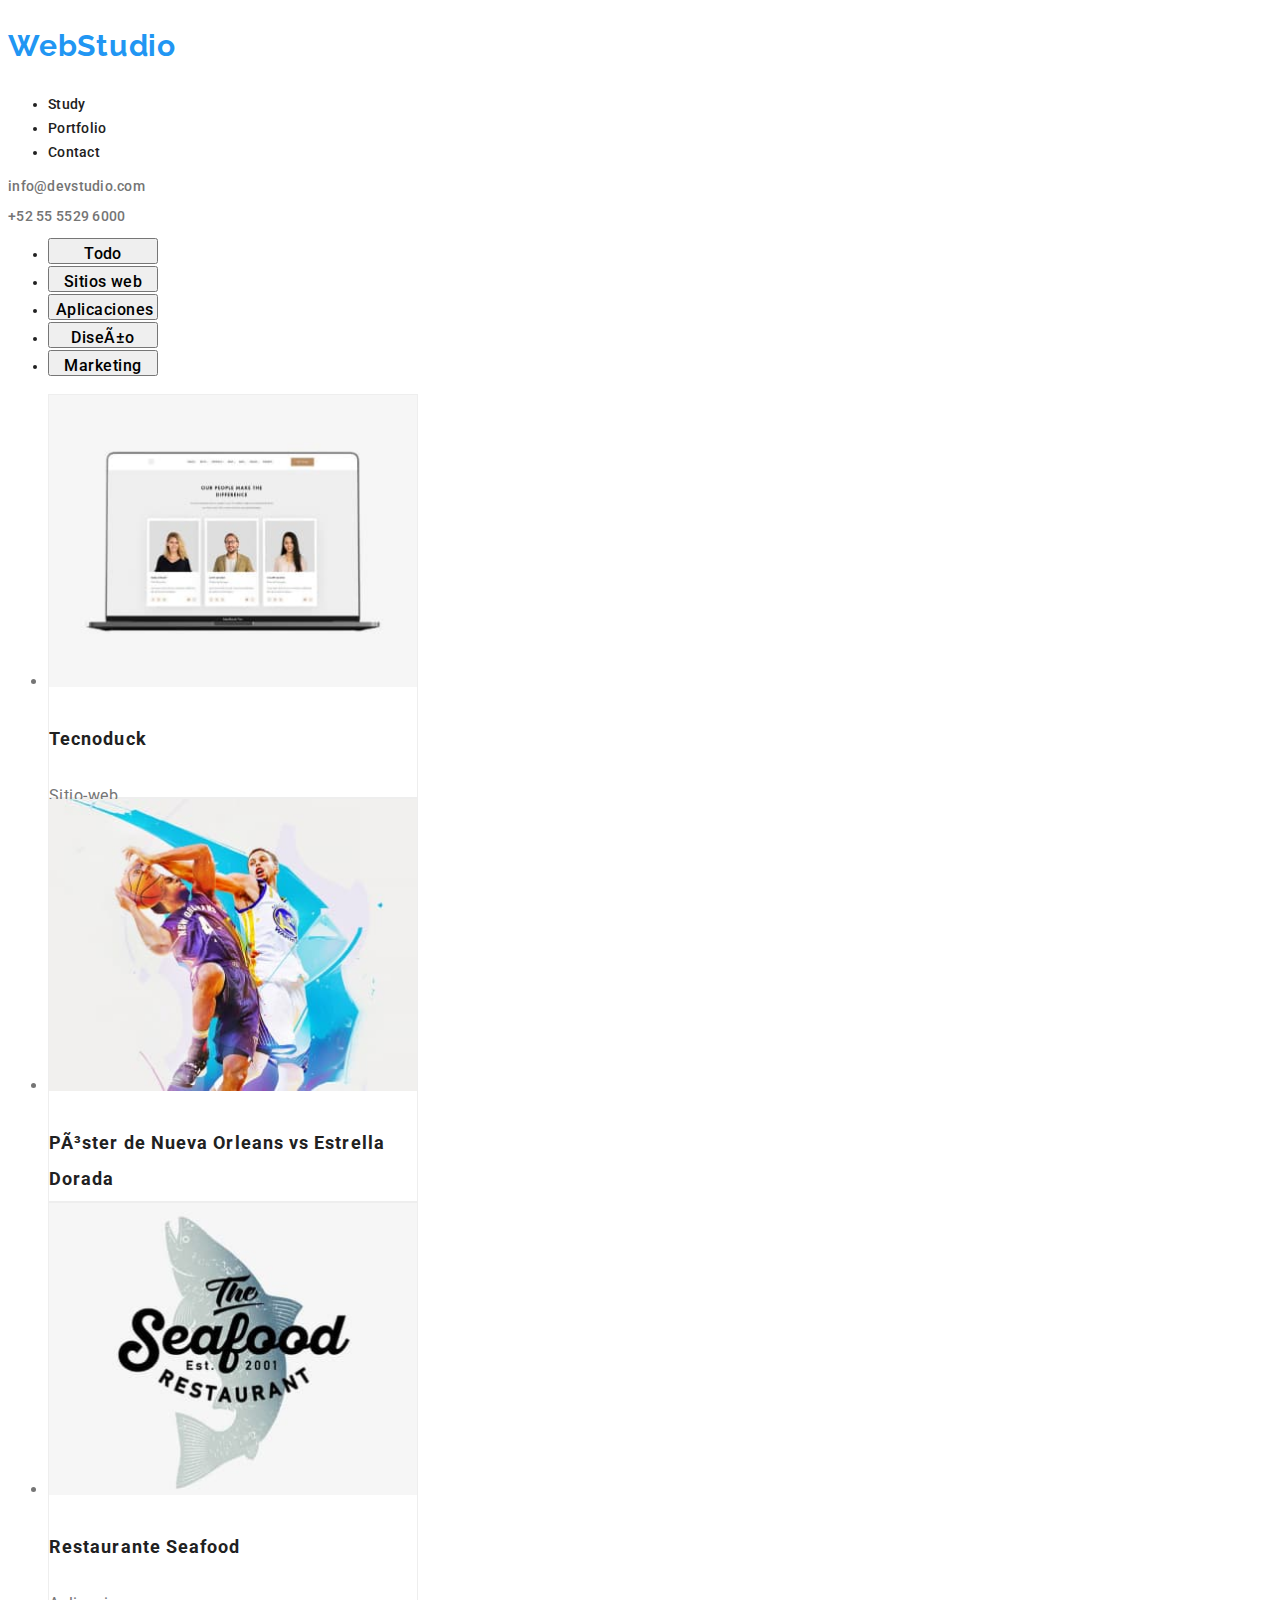
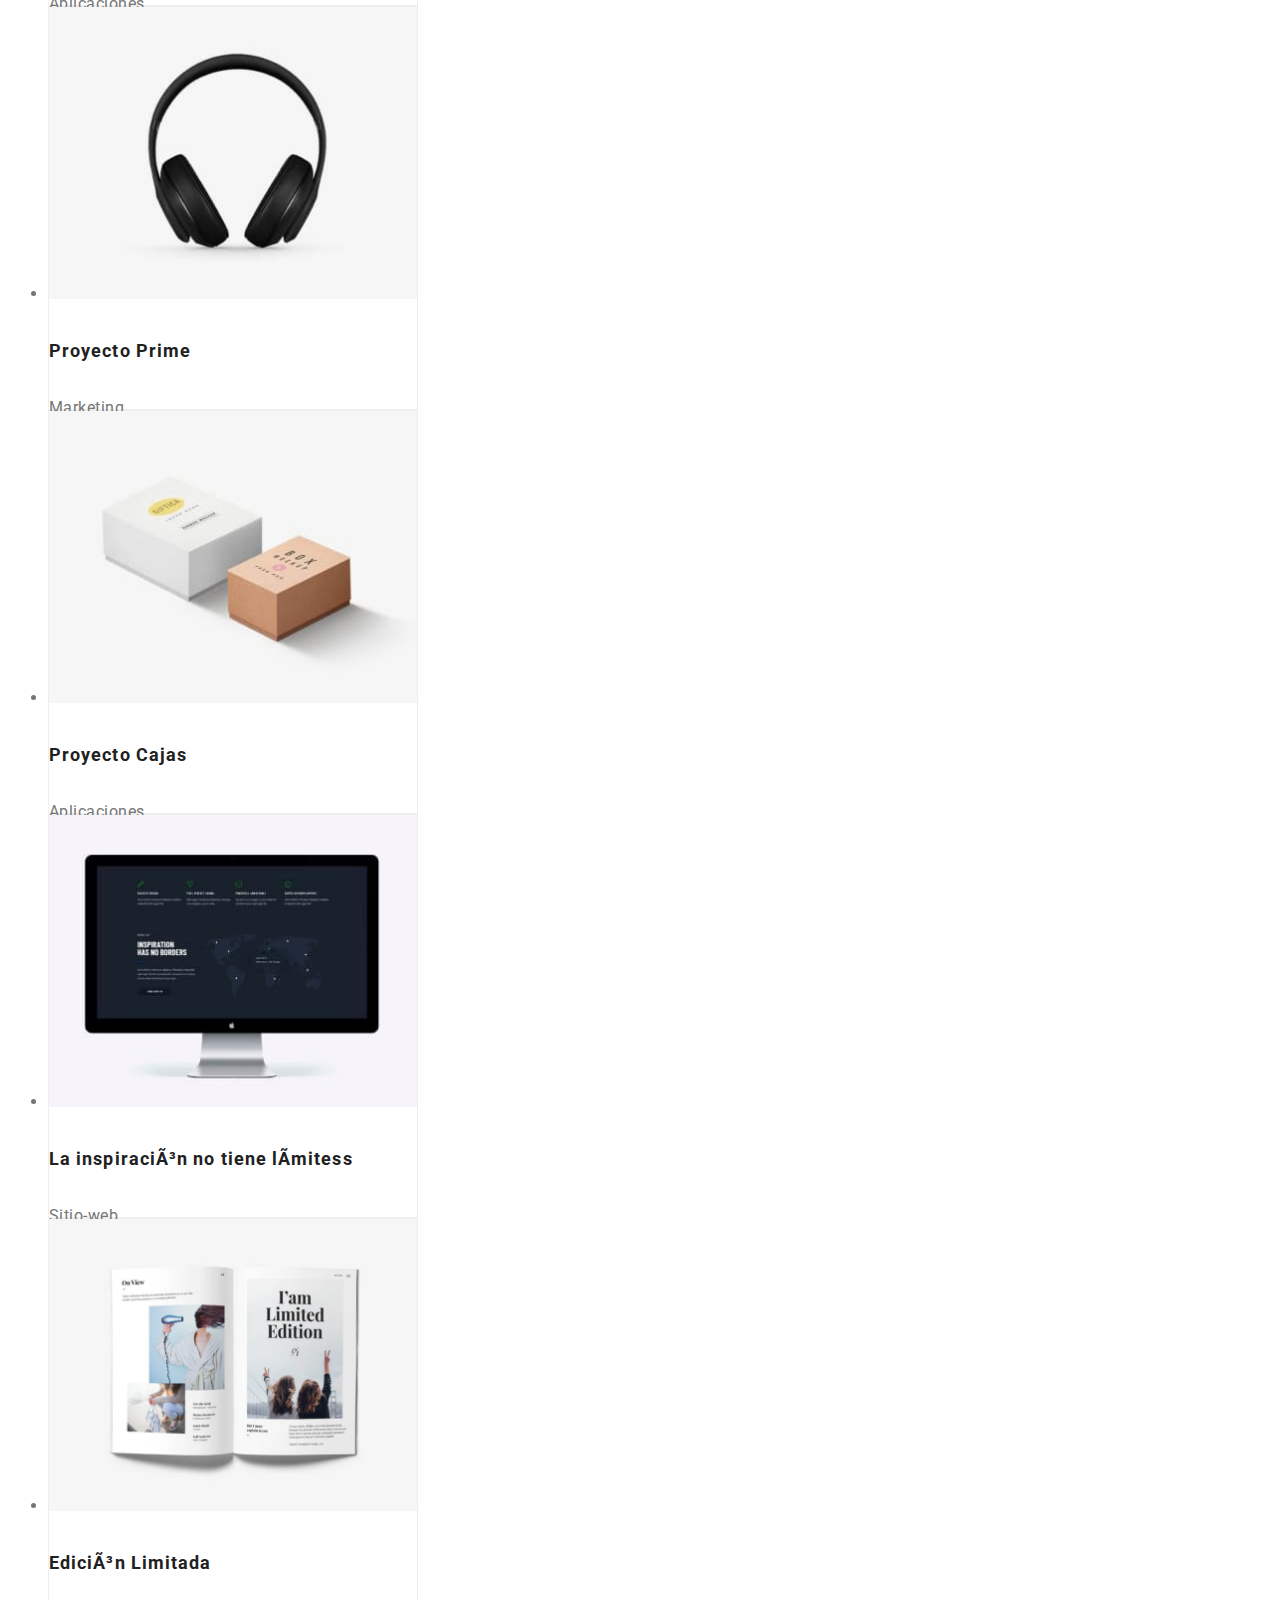
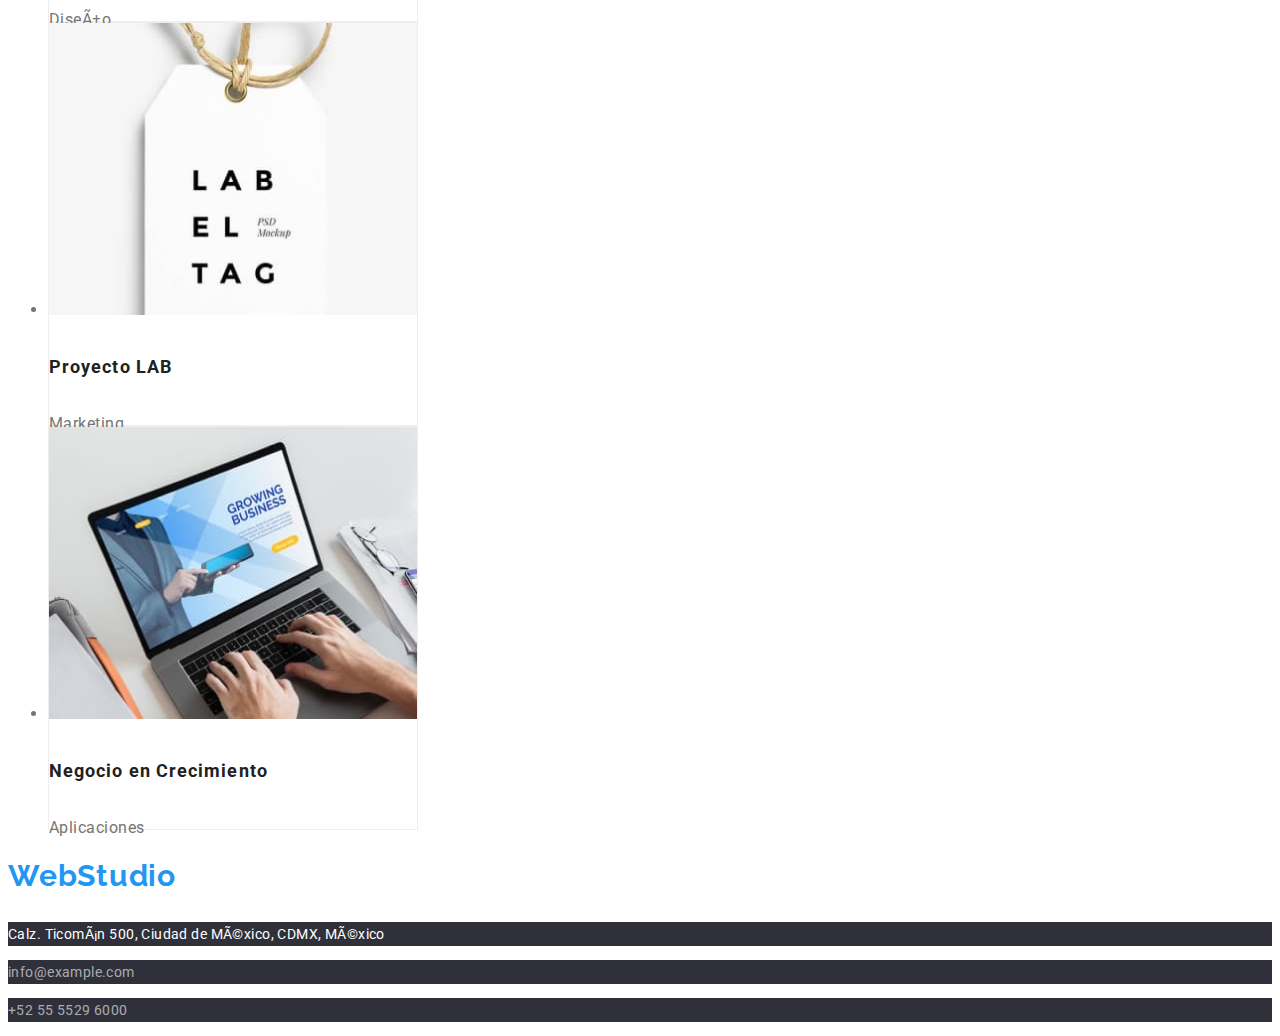
==== portfolio.html @ a81d9d05 "uploading photos and code" ====
<!DOCTYPE html>
<html>
  <head>
    
    <meta charset="utf=8" />
    <link rel="stylesheet" href="./css/styles.css">
    <link rel="preconnect" href="https://fonts.googleapis.com">
    <link rel="preconnect" href="https://fonts.gstatic.com" crossorigin>
    <link href="https://fonts.googleapis.com/css2?family=Raleway&display=swap" rel="stylesheet">

    <link rel="preconnect" href="https://fonts.googleapis.com">
    <link rel="preconnect" href="https://fonts.gstatic.com" crossorigin>
    <link href="https://fonts.googleapis.com/css2?family=Roboto&display=swap" rel="stylesheet">
  </head>
  <body class="main-font-roboto-fourhundred">
    <header>
      <a class="logos-page"
        href="https://www.figma.com/file/PbLsPaq3rqdlmDubktEo3F/Web-Studio-Project?node-id=0%3A1"
      >
        <h3>WebStudio</h3>
      </a>
      <nav>
        <!-- La navegación а otros sitios -->
        <ul>
          <li><a class="enlaces" href="https://kmilolopez.github.io/goit-markup-hw-02/">Study</a></li>
          <li><a class="enlaces" href="file:///C:/Kmi/KMI-Develop/goit-markup-hw-02/portfolio.html">Portfolio</a></li>
          <li><a class="enlaces" href="contact">Contact</a></li>
        </ul>
      </nav>
    </header>
    <p class="contacts-top">info@devstudio.com</p>
    <p class="contacts-top">+52 55 5529 6000</p>

    <main>
            
      <ul>
        <li>
          <button class="portfolio-buttons" TYPE="Todo">Todo</button>
        </li>
        <li>
            <button class="portfolio-buttons" TYPE="Sitios web">Sitios web</button>
        </li>
        <li>
            <button class="portfolio-buttons" TYPE="Aplicaciones">Aplicaciones</button>
        </li>
        <li>
            <button class="portfolio-buttons" TYPE="Diseño">Diseño</button>
        </li>
        <li>
            <button class="portfolio-buttons" TYPE="Marketing">Marketing</button>
        </li>
      </ul>
      
      <ul class="card-content">
        <li>
          <div class="card">
            <img   class="image-size" src="images/2laptopwhitebackground.jpg" alt="A laptop with white background.">
            <h4 class="tittles-portfolio">Tecnoduck</h4>
            Sitio-web
          </div>
          
        </li>
        <li>
          <div class="card">
            <img   class="image-size" src="images/2basketballplayersjumpling.jpg" alt="Two basketball players jumpling for a ball.">
            <h4 class="tittles-portfolio">Póster de Nueva Orleans vs Estrella Dorada</h4>
            
          </div>
        </li>
        <li>
          <div class="card">
            <img   class="image-size" src="images/2theseafoodlogowithfishinthebackground.jpg" alt="The seafood logo with fish in the background.">
            <h4 class="tittles-portfolio">Restaurante Seafood</h4>
              Aplicaciones
            
          </div>
          
        </li>
        <li>
          <div class="card">
            <img   class="image-size" src="images/2blackheadphoneswhitebackground.jpg" alt="Black headphones with white background.">
            <h4 class="tittles-portfolio">Proyecto Prime</h4>
              Marketing
            
          </div>
          
        </li>
        <li>
          <div class="card">
            <img   class="image-size" src="images/2twomockupboxes.jpg"
            alt="Two mock-up boxes different brown and white.">
            <h4 class="tittles-portfolio">Proyecto Cajas</h4>
                Aplicaciones
            
          </div>
            
          </li>
          <li>
            <div class="card">
              <img   class="image-size" src="images/2applescreenmonitorwhitebackground.jpg"
              alt="Apple screen monitor white background.">
              <h4 class="tittles-portfolio">La inspiración no tiene límitess</h4>
                Sitio-web
              
            </div>
            
          </li>
          <li>
            <div class="card">
              <img   class="image-size" src="images/2magazinopnewhitebackground.jpg"
              alt="Magazin open with white background.">
              <h4 class="tittles-portfolio">Edición Limitada</h4>
                Diseño
              
            </div>
            
          </li>
          <li>
            <div class="card">
              <img   class="image-size" src="images/2whitetagsayslabeltag.jpg"
              alt="White tag that says label tag.">
              <h4 class="tittles-portfolio">Proyecto LAB</h4>
                Marketing
              
            </div>
           
          </li>
          <li>
            <div class="card">
              <img   class="image-size" src="images/2someonetypingonalaptop.jpg"
              alt="Someone typing on a laptop.">
              <h4 class="tittles-portfolio">Negocio en Crecimiento</h4>
                Aplicaciones
              
            </div>
            
          </li>
      </ul>
    </main>
    <footer>
      <a class="logos-page" href="http://">
        <h3>WebStudio</h3>
      </a>
      <address class="address">Calz. Ticomán 500, Ciudad de México, CDMX, México</address>
      <p class="contacts-bottom">info@example.com</p>
      <p class="contacts-bottom">+52 55 5529 6000</p>
    </footer>
  </body>
</html>
---- css/styles.css ----
.main-font-roboto-fourhundred {
    font-family: 'Roboto', Arial, Helvetica, sans-serif;
font-style: normal;
font-weight: 400;
font-size: 14px;
line-height: 24px;
letter-spacing: 0.03em;
text-decoration: none;
color: #212121;

}
   
.button-mainpage {
    width: 197px;
height: 30px;

font-family: inherit;
font-style: normal;
font-weight: 700;
font-size: 16px;
line-height: 30px;
/* identical to box height, or 188% */
align-items: center;
text-align: center;
letter-spacing: 0.06em;

     
}



.button-mainpage:hover {
    color: #FFFFFF;
    cursor: pointer;
    background-color: #2196F3;
    
}
.button-mainpage:focus {
    color: black;
    
}
.contacts-top {
    

font-weight: 500;
font-size: 14px;
line-height: 16px;
letter-spacing: 0.02em;
text-decoration: none;
color: #757575;
    
}
.contacts-top:hover {
    color:#2196F3;
    cursor: pointer;
    
}
.contacts-bottom {
    
font-weight: 400;
font-size: 14px;
line-height: 24px;
letter-spacing: 0.03em;
text-decoration: none;
color: rgba(255, 255, 255, 0.6);
background: #2F303A;
}
.contacts-bottom:hover {
    cursor: pointer;
    color: #2196F3;
}
.enlaces:hover {
    color: #2196F3;
    cursor: pointer;
}
.enlaces:focus {
    color: black;
    text-decoration: none;
    
}
.enlaces {
    text-decoration: none;
    
    font-style: normal;
    font-weight: 500;
    font-size: 14px;
    line-height: 16px;
    letter-spacing: 0.02em;
    color: inherit ;
}

.logos-page {
    color: #2196F3;
    text-decoration: none;
    
    font-family: 'Raleway';
    font-style: normal;
    font-weight: 700;
    font-size: 26px;
    line-height: 31px;
/* identical to box height */

    text-align: left;
    letter-spacing: 0.03em;

}
.logos-page:hover {
    color: black;
    
}
.portfolio-buttons:hover {
    background-color: #2196F3;
    color: #FFFFFF;
    border-color: #2196F3;
}
.portfolio-buttons:focus {
    background-color: #2196F3;
    color: black;
}
.portfolio-buttons {
    width: 110px;
height: 26px;
left: calc(50% - 80px/2 - 160px);
top: calc(50% - 26px/2 - 735px);

font-family: 'Roboto';
font-style: normal;
font-weight: 500;
font-size: 16px;
line-height: 26px;
/* identical to box height, or 162% */

text-align: center;
letter-spacing: 0.03em;


cursor: pointer;
}


.roboto-five-hundred {
    font-family: 'Roboto';
font-style: normal;
font-weight: 500;
font-size: 14px;
line-height: 16px;
letter-spacing: 0.02em;
text-decoration: none;
}
#main-tittle {
    font-family: 'Roboto';
font-style: normal;
font-weight: 900;
font-size: 44px;
line-height: 60px;
/* or 136% */

text-align: center;
letter-spacing: 0.06em;
text-transform: uppercase;
color: #FFFFFF;
background-color: #2F303A;
}
.tittles-middle-page {
    font-family: 'Roboto';

font-weight: 700;
font-size: 14px;
line-height: 16px;
letter-spacing: 0.03em;
text-transform: uppercase;


}
.tittles-images {
    font-family: 'Roboto';
    font-style: normal;
    font-weight: 700;
    font-size: 36px;
    line-height: 42px;
    text-align: center;
    letter-spacing: 0.03em;
    
    
}
.names {
    font-family: 'Roboto';
font-style: normal;
font-weight: 500;
font-size: 16px;
line-height: 19px;
/* identical to box height */

text-align: center;
letter-spacing: 0.03em;

color: #212121;
}
.description {
    
font-style: normal;
font-weight: 400;
font-size: 16px;
line-height: 19px;
/* identical to box height */

text-align: center;
letter-spacing: 0.03em;

color: #757575;

}
.tittles-portfolio { 
    
font-style: normal;
font-weight: 700;
font-size: 18px;
line-height: 36px;
/* identical to box height, or 200% */

letter-spacing: 0.06em;

color: #212121;
}
.index-cards{
    width: 270px;
    height: 368px;
}
.card {
    width: 370px;
    height: 404px;
    margin-bottom: 20;
    box-sizing: border-box;
    background: #FFFFFF;
    border: 1px solid #EEEEEE;
}
.image-size {
    max-width: 100%;
    height: auto;
}
.card-content{
    
font-style: normal;
font-weight: 400;
font-size: 16px;
line-height: 30px;
/* identical to box height, or 188% */

letter-spacing: 0.03em;

color: #757575

}
.address {
    
font-style: normal;
font-weight: 400;
font-size: 14px;
line-height: 24px;
/* or 171% */

letter-spacing: 0.03em;
background-color: #2F303A;
color: #FFFFFF;

}
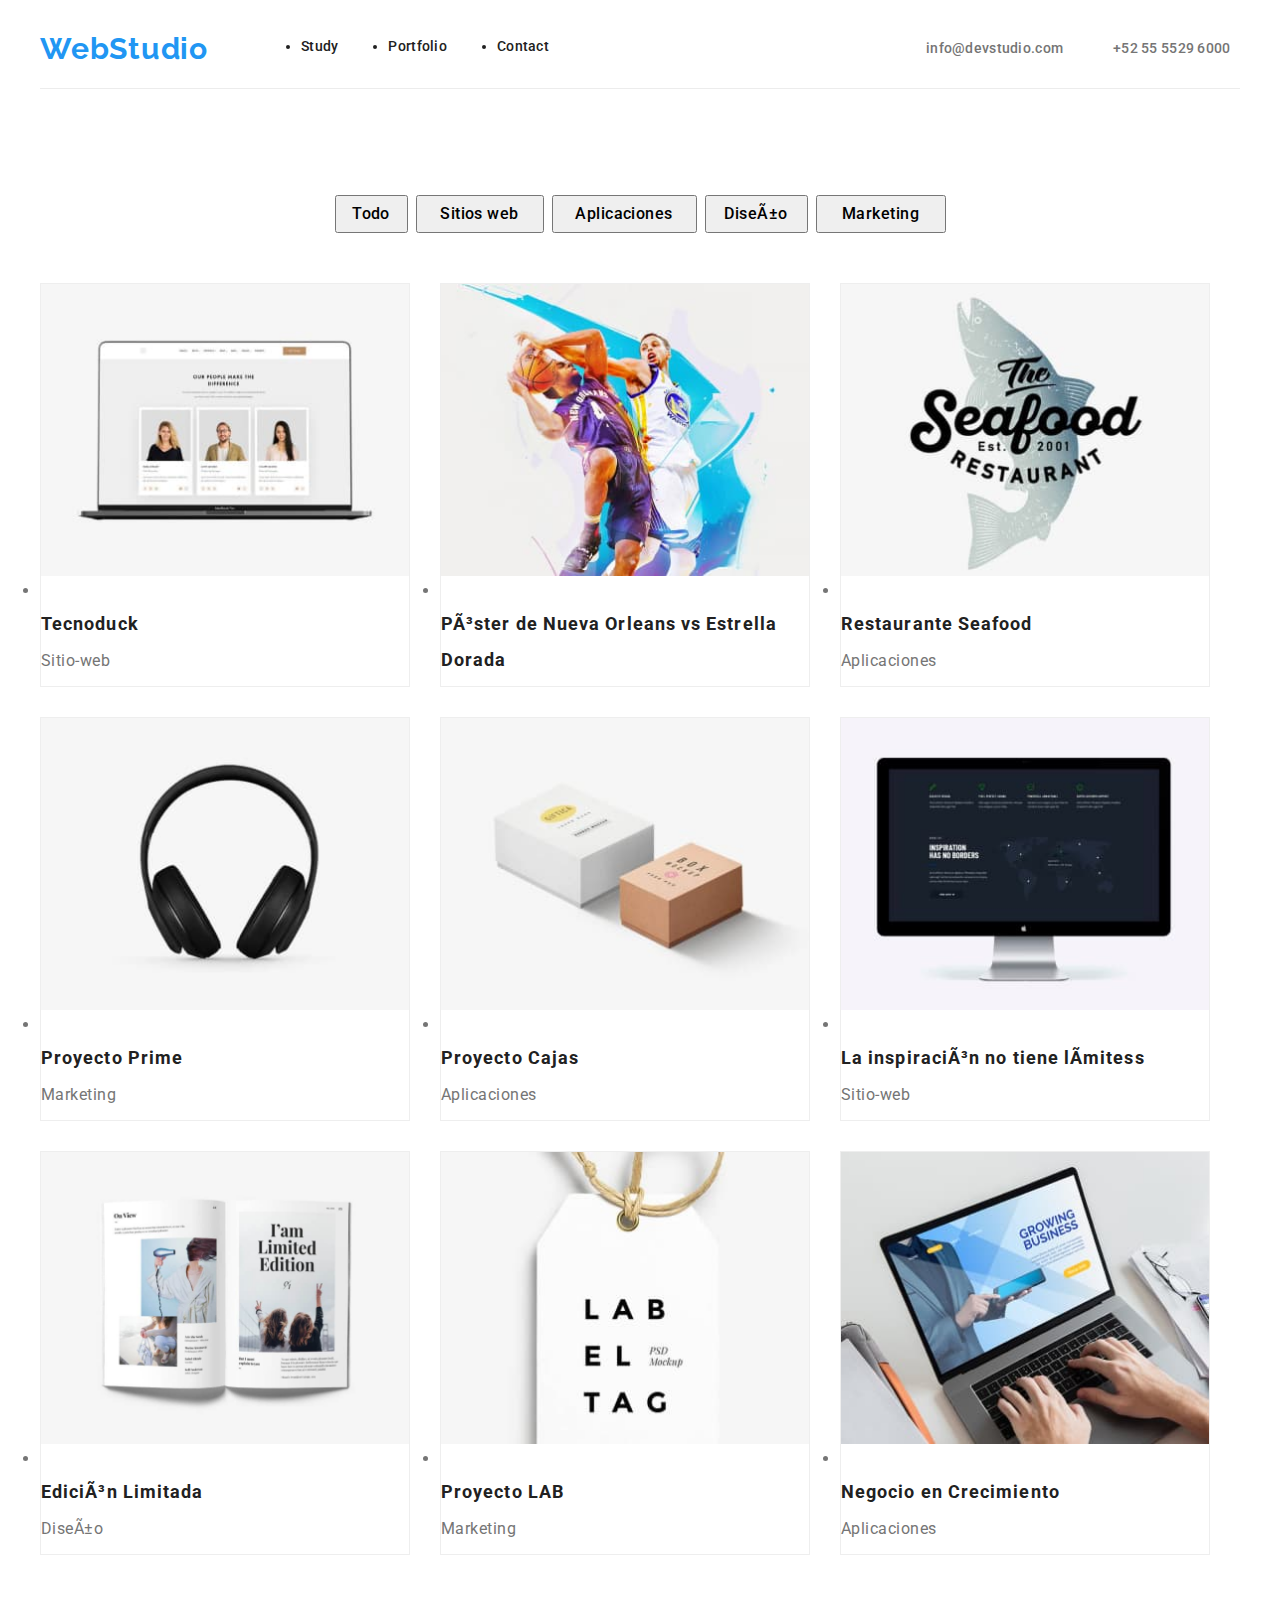
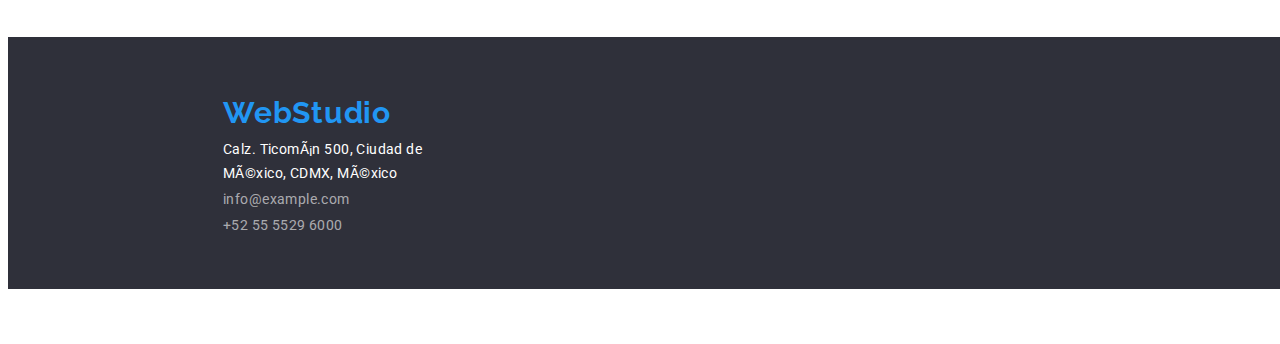
==== commit 6de92cfb: "update to github" ====
--- a/portfolio.html
+++ b/portfolio.html
@@ -13,45 +13,45 @@
     <link href="https://fonts.googleapis.com/css2?family=Roboto&display=swap" rel="stylesheet">
   </head>
   <body class="main-font-roboto-fourhundred">
-    <header>
-      <a class="logos-page"
+    <header class="container align-all container-box">
+      <a class="logos-page" 
         href="https://www.figma.com/file/PbLsPaq3rqdlmDubktEo3F/Web-Studio-Project?node-id=0%3A1"
       >
-        <h3>WebStudio</h3>
+        <h3 class="texty">WebStudio</h3>
       </a>
-      <nav>
+      <nav class="roboto-five-hundred">
         <!-- La navegación а otros sitios -->
-        <ul>
-          <li><a class="enlaces" href="https://kmilolopez.github.io/goit-markup-hw-02/">Study</a></li>
-          <li><a class="enlaces" href="file:///C:/Kmi/KMI-Develop/goit-markup-hw-02/portfolio.html">Portfolio</a></li>
-          <li><a class="enlaces" href="contact">Contact</a></li>
+        <ul class="show-inline">
+          <li><a class="enlaces first-link" href="https://kmilolopez.github.io/goit-markup-hw-02/">Study</a></li>
+          <li><a class="enlaces second-link" href="portfolio">Portfolio</a></li>
+          <li><a class="enlaces third-link" href="contact">Contact</a></li>
         </ul>
       </nav>
+      <p class="contacts-top" >info@devstudio.com</p>
+    <p class="contacts-top phone-contact" >+52 55 5529 6000</p>
     </header>
-    <p class="contacts-top">info@devstudio.com</p>
-    <p class="contacts-top">+52 55 5529 6000</p>
 
     <main>
             
-      <ul>
+      <ul class="container align-to-container">
         <li>
-          <button class="portfolio-buttons" TYPE="Todo">Todo</button>
+          <button class="portfolio-buttons-first" TYPE="Todo">Todo</button>
         </li>
         <li>
-            <button class="portfolio-buttons" TYPE="Sitios web">Sitios web</button>
+            <button class="portfolio-buttons-second" TYPE="Sitios web">Sitios web</button>
         </li>
         <li>
-            <button class="portfolio-buttons" TYPE="Aplicaciones">Aplicaciones</button>
+            <button class="portfolio-buttons-third" TYPE="Aplicaciones">Aplicaciones</button>
         </li>
         <li>
-            <button class="portfolio-buttons" TYPE="Diseño">Diseño</button>
+            <button class="portfolio-buttons-fourth" TYPE="Diseño">Diseño</button>
         </li>
         <li>
-            <button class="portfolio-buttons" TYPE="Marketing">Marketing</button>
+            <button class="portfolio-buttons-fith" TYPE="Marketing">Marketing</button>
         </li>
       </ul>
       
-      <ul class="card-content">
+      <ul class="card-content container-wrap">
         <li>
           <div class="card">
             <img   class="image-size" src="images/2laptopwhitebackground.jpg" alt="A laptop with white background.">
@@ -137,13 +137,13 @@
           </li>
       </ul>
     </main>
-    <footer>
-      <a class="logos-page" href="http://">
-        <h3>WebStudio</h3>
+    <footer class="bottom-box">
+      <a class="logos-page " href="http://">
+        <h3 class="logos-gap">WebStudio</h3>
       </a>
       <address class="address">Calz. Ticomán 500, Ciudad de México, CDMX, México</address>
-      <p class="contacts-bottom">info@example.com</p>
-      <p class="contacts-bottom">+52 55 5529 6000</p>
+      <p class="contacts-bottom-one">info@example.com</p>
+      <p class="contacts-bottom-two">+52 55 5529 6000</p>
     </footer>
   </body>
 </html>
--- a/css/styles.css
+++ b/css/styles.css
@@ -12,18 +12,20 @@
 }
    
 .button-mainpage {
+    
     width: 197px;
 height: 30px;
-
+align-items: center;
 font-family: inherit;
 font-style: normal;
 font-weight: 700;
 font-size: 16px;
 line-height: 30px;
 /* identical to box height, or 188% */
-align-items: center;
+
 text-align: center;
 letter-spacing: 0.06em;
+
 
      
 }
@@ -49,6 +51,7 @@
 letter-spacing: 0.02em;
 text-decoration: none;
 color: #757575;
+margin: 0%;
     
 }
 .contacts-top:hover {
@@ -56,7 +59,7 @@
     cursor: pointer;
     
 }
-.contacts-bottom {
+.contacts-bottom-one {
     
 font-weight: 400;
 font-size: 14px;
@@ -65,8 +68,24 @@
 text-decoration: none;
 color: rgba(255, 255, 255, 0.6);
 background: #2F303A;
-}
-.contacts-bottom:hover {
+margin: 0% auto 2px 215px ;
+}
+.contacts-bottom-two {
+    
+    font-weight: 400;
+    font-size: 14px;
+    line-height: 24px;
+    letter-spacing: 0.03em;
+    text-decoration: none;
+    color: rgba(255, 255, 255, 0.6);
+    background: #2F303A;
+    margin: 0% auto 60px 215px;
+    }
+.contacts-bottom-one:hover {
+    cursor: pointer;
+    color: #2196F3;
+}
+.contacts-bottom-two:hover {
     cursor: pointer;
     color: #2196F3;
 }
@@ -103,26 +122,62 @@
 
     text-align: left;
     letter-spacing: 0.03em;
+  
 
 }
 .logos-page:hover {
     color: black;
     
 }
-.portfolio-buttons:hover {
+.portfolio-buttons-first:hover {
     background-color: #2196F3;
     color: #FFFFFF;
     border-color: #2196F3;
 }
-.portfolio-buttons:focus {
-    background-color: #2196F3;
-    color: black;
-}
-.portfolio-buttons {
-    width: 110px;
-height: 26px;
-left: calc(50% - 80px/2 - 160px);
-top: calc(50% - 26px/2 - 735px);
+.portfolio-buttons-first:focus {
+    background-color: #2196F3;
+    color: black;
+}
+.portfolio-buttons-second:hover {
+    background-color: #2196F3;
+    color: #FFFFFF;
+    border-color: #2196F3;
+}
+.portfolio-buttons-second:focus {
+    background-color: #2196F3;
+    color: black;
+}
+.portfolio-buttons-third:hover {
+    background-color: #2196F3;
+    color: #FFFFFF;
+    border-color: #2196F3;
+}
+.portfolio-buttons-third:focus {
+    background-color: #2196F3;
+    color: black;
+}
+.portfolio-buttons-fourth:hover {
+    background-color: #2196F3;
+    color: #FFFFFF;
+    border-color: #2196F3;
+}
+.portfolio-buttons-fourth:focus {
+    background-color: #2196F3;
+    color: black;
+}
+.portfolio-buttons-fith:hover {
+    background-color: #2196F3;
+    color: #FFFFFF;
+    border-color: #2196F3;
+}
+.portfolio-buttons-fith:focus {
+    background-color: #2196F3;
+    color: black;
+}
+.portfolio-buttons-first {
+    width: 73px;
+height: 38px;
+
 
 font-family: 'Roboto';
 font-style: normal;
@@ -137,7 +192,78 @@
 
 cursor: pointer;
 }
-
+.portfolio-buttons-second {
+    width: 128px;
+height: 38px;
+
+
+font-family: 'Roboto';
+font-style: normal;
+font-weight: 500;
+font-size: 16px;
+line-height: 26px;
+/* identical to box height, or 162% */
+
+text-align: center;
+letter-spacing: 0.03em;
+
+
+cursor: pointer;
+}
+.portfolio-buttons-third {
+    width: 145px;
+height: 38px;
+
+
+font-family: 'Roboto';
+font-style: normal;
+font-weight: 500;
+font-size: 16px;
+line-height: 26px;
+/* identical to box height, or 162% */
+
+text-align: center;
+letter-spacing: 0.03em;
+
+
+cursor: pointer;
+}
+.portfolio-buttons-fourth {
+    width: 103px;
+height: 38px;
+
+
+font-family: 'Roboto';
+font-style: normal;
+font-weight: 500;
+font-size: 16px;
+line-height: 26px;
+/* identical to box height, or 162% */
+
+text-align: center;
+letter-spacing: 0.03em;
+
+
+cursor: pointer;
+}
+.portfolio-buttons-fith {
+    width: 130px;
+height: 38px;
+
+
+font-family: 'Roboto';
+font-style: normal;
+font-weight: 500;
+font-size: 16px;
+line-height: 26px;
+/* identical to box height, or 162% */
+
+text-align: center;
+letter-spacing: 0.03em;
+
+
+cursor: pointer;
+}
 
 .roboto-five-hundred {
     font-family: 'Roboto';
@@ -147,6 +273,13 @@
 line-height: 16px;
 letter-spacing: 0.02em;
 text-decoration: none;
+/* Agregue esto pero no a funcionado , solo funciono agregando border y margin sin pensar*/
+display: flexbox;
+    width: 281px;
+    height: 20px;
+    border-right: 344px;
+margin-left: 93px;
+margin-right: 344px;
 }
 #main-tittle {
     font-family: 'Roboto';
@@ -161,6 +294,8 @@
 text-transform: uppercase;
 color: #FFFFFF;
 background-color: #2F303A;
+margin-bottom: 30px;
+margin-top: 0%;
 }
 .tittles-middle-page {
     font-family: 'Roboto';
@@ -181,6 +316,9 @@
     line-height: 42px;
     text-align: center;
     letter-spacing: 0.03em;
+    border: 0px;
+    margin-top: 188px;
+    margin-bottom: 50px;
     
     
 }
@@ -209,6 +347,8 @@
 letter-spacing: 0.03em;
 
 color: #757575;
+gap: 37px;
+margin-bottom: 94px;
 
 }
 .tittles-portfolio { 
@@ -222,6 +362,8 @@
 letter-spacing: 0.06em;
 
 color: #212121;
+margin-top: 0%;
+margin-bottom: 4px;
 }
 .index-cards{
     width: 270px;
@@ -238,6 +380,7 @@
 .image-size {
     max-width: 100%;
     height: auto;
+    margin-bottom: 20px;
 }
 .card-content{
     
@@ -263,5 +406,153 @@
 letter-spacing: 0.03em;
 background-color: #2F303A;
 color: #FFFFFF;
-
-}
+margin:0% auto 2px 215px;
+display: flex;
+flex-wrap: wrap;
+width: 231px;
+
+}
+.container{
+    /* box-sizing: border-box; no necesario  cuando usamos display flex*/
+    
+    display: flex;
+    width: 1200px;
+    height: auto;
+    padding: 0% 0%;
+    margin-right: auto;
+    margin-left: auto;
+    margin-top: 0%;
+    
+}
+.first-element{
+    margin-right: 30px;
+}
+.second-element{
+    margin-right: 30px;
+    margin-left: 30px;
+}
+.third-elemen{
+    margin-right: 30px;
+}
+.first-image{
+    margin-right: 30.26px;
+}
+.second-image{
+    margin-right: 23.42px;
+}
+.big-box{
+    display: flex;
+    box-sizing:content-box;
+    
+    width: 1600px;
+    height: 600px;
+    background-color: #2F303A;
+    margin-top: 25px;
+    margin-right: auto;
+    margin-left: auto;
+    flex-direction: column;
+    align-items: center;
+    justify-content: center;
+    margin-bottom: 95px;
+    
+}
+.show-inline{
+    display: flex;
+    margin:0%;
+    padding: 0%;
+   
+    
+}
+.first-link{
+    padding: 0% 0%;
+    margin-left: 0px;
+    margin-right: 50px;
+}
+.second-link{
+    padding: 0% 0%;
+    margin-right: 50px;
+
+}
+.third-link{
+    padding: 0% 0%;
+    
+    
+}
+.phone-contact{
+    margin-left: 50px;
+}
+.align-all{
+    align-items: center;
+    padding-top: 24px;
+    
+}
+.texty{
+    margin: 0%;
+}
+.tittles-imag{
+    font-family: 'Roboto';
+    font-style: normal;
+    font-weight: 700;
+    font-size: 36px;
+    line-height: 42px;
+    text-align: center;
+    letter-spacing: 0.03em;
+    padding: 0%;
+    border: 0px;
+    margin-top: 94px;
+    margin-bottom: 55.05px;
+}
+.bottom-box{
+    box-sizing:content-box;
+    
+    width: 1600px;
+    height: 252px;
+    background-color: #2F303A;
+    
+  
+    margin: 0% auto 55px auto;
+
+}
+.logos-gap{
+    padding-top: 60px;
+    padding-left: 215px;
+    margin: 0% 0% 9px 0%;
+}
+.align-to-container{
+    justify-content: center;
+    margin-bottom: 50px;
+    gap:8px;
+    
+}
+.align-to-container li{
+    list-style: none;
+}
+.container-wrap{
+    /* box-sizing: border-box; no necesario  cuando usamos display flex*/
+    
+    display: flex;
+    width: 1200px;
+    height: auto;
+    padding: 0% 0%;
+    margin-right: auto;
+    margin-left: auto;
+    margin-top: 0%;
+    flex-wrap: wrap;
+    gap: 30px;
+    margin-bottom: 82px;
+    
+}
+.container-box{
+    /* box-sizing: border-box; no necesario  cuando usamos display flex*/
+    
+    display: flex;
+    width: 1200px;
+    height: 80px;
+    padding: 0% 0%;
+    margin-right: auto;
+    margin-left: auto;
+    margin-top: 0%;
+    margin-bottom: 106px;
+    border-bottom: solid 1px #ECECEC;
+    
+}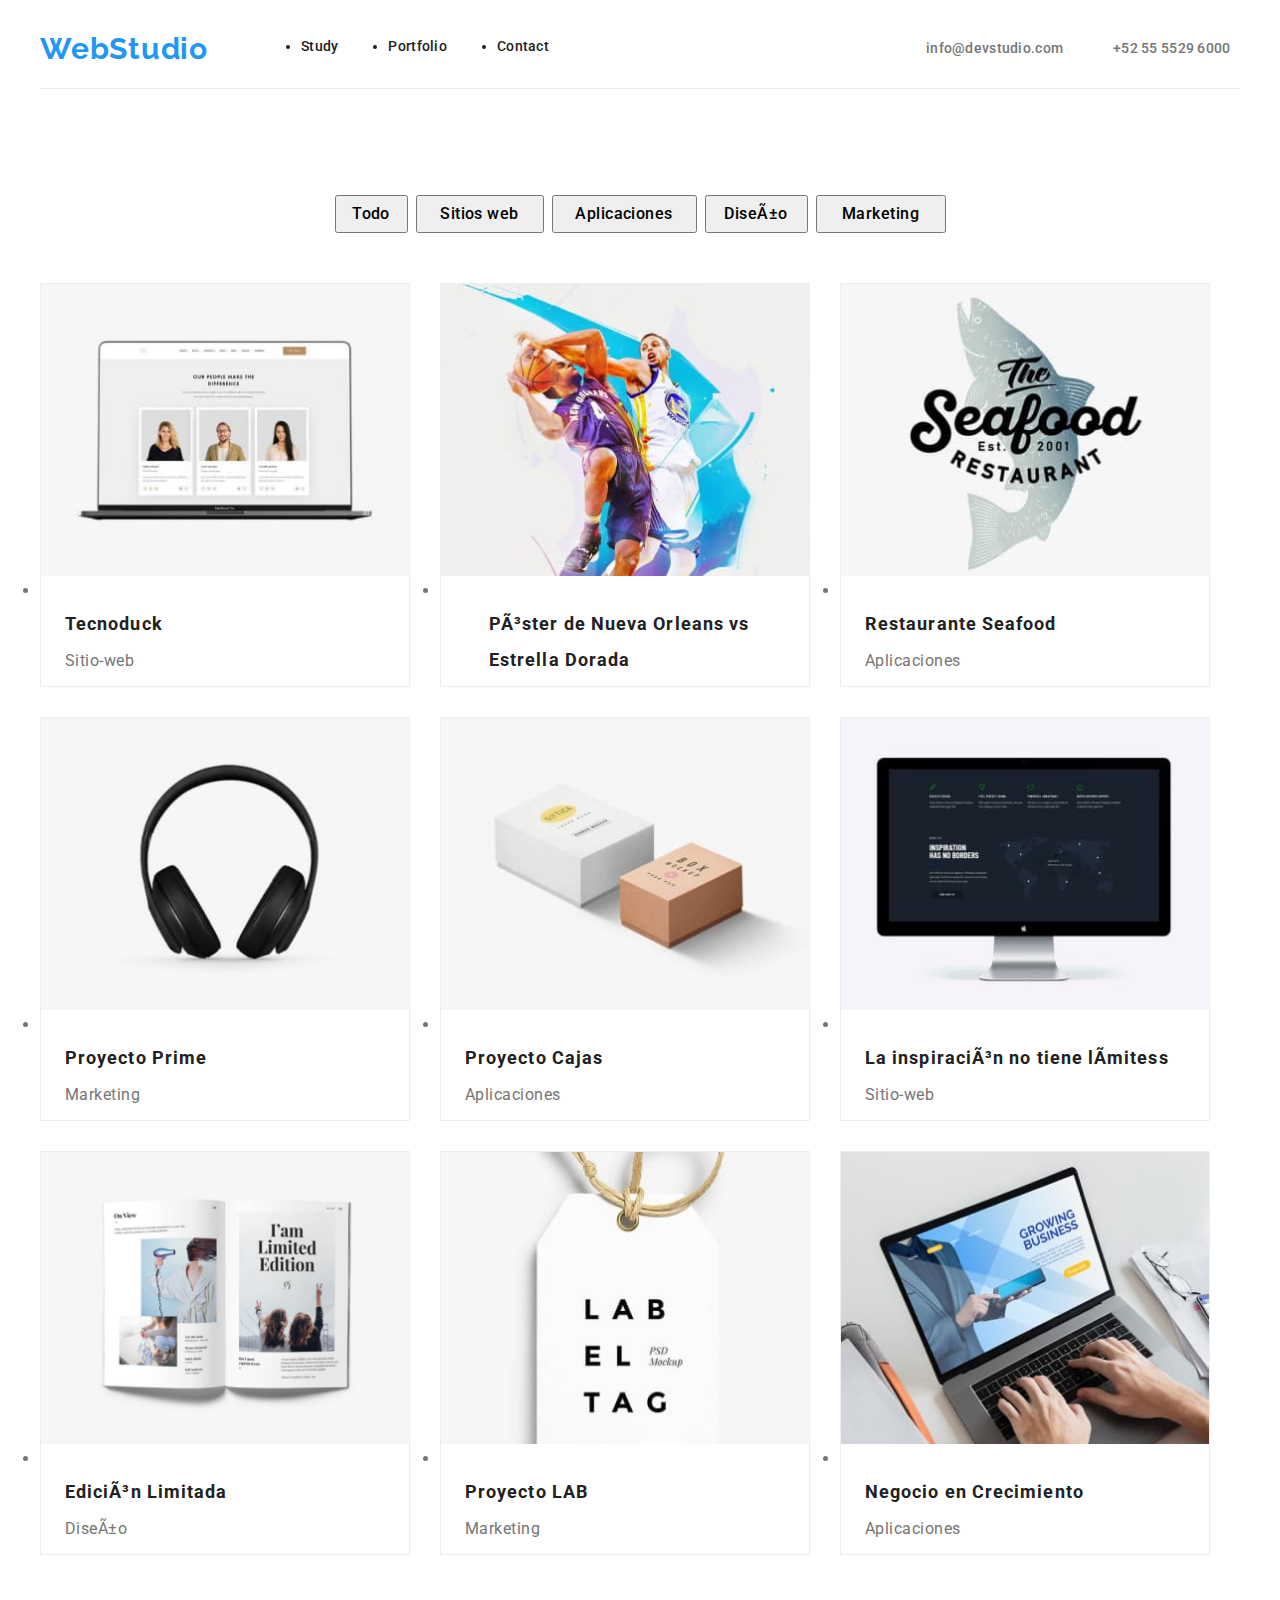
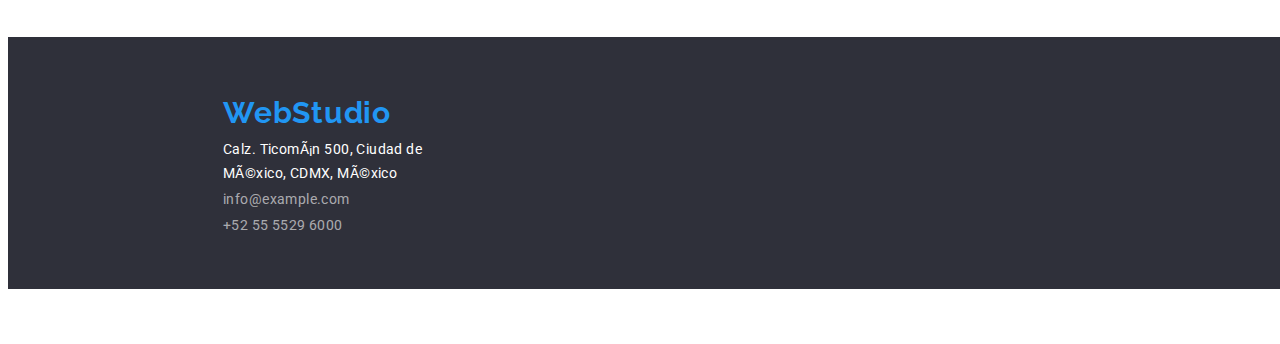
==== commit 28209b91: "update from different pcc" ====
--- a/portfolio.html
+++ b/portfolio.html
@@ -1,20 +1,26 @@
 <!DOCTYPE html>
 <html>
   <head>
-    
     <meta charset="utf=8" />
-    <link rel="stylesheet" href="./css/styles.css">
-    <link rel="preconnect" href="https://fonts.googleapis.com">
-    <link rel="preconnect" href="https://fonts.gstatic.com" crossorigin>
-    <link href="https://fonts.googleapis.com/css2?family=Raleway&display=swap" rel="stylesheet">
+    <link rel="stylesheet" href="./css/styles.css" />
+    <link rel="preconnect" href="https://fonts.googleapis.com" />
+    <link rel="preconnect" href="https://fonts.gstatic.com" crossorigin />
+    <link
+      href="https://fonts.googleapis.com/css2?family=Raleway&display=swap"
+      rel="stylesheet"
+    />
 
-    <link rel="preconnect" href="https://fonts.googleapis.com">
-    <link rel="preconnect" href="https://fonts.gstatic.com" crossorigin>
-    <link href="https://fonts.googleapis.com/css2?family=Roboto&display=swap" rel="stylesheet">
+    <link rel="preconnect" href="https://fonts.googleapis.com" />
+    <link rel="preconnect" href="https://fonts.gstatic.com" crossorigin />
+    <link
+      href="https://fonts.googleapis.com/css2?family=Roboto&display=swap"
+      rel="stylesheet"
+    />
   </head>
   <body class="main-font-roboto-fourhundred">
     <header class="container align-all container-box">
-      <a class="logos-page" 
+      <a
+        class="logos-page"
         href="https://www.figma.com/file/PbLsPaq3rqdlmDubktEo3F/Web-Studio-Project?node-id=0%3A1"
       >
         <h3 class="texty">WebStudio</h3>
@@ -22,126 +28,156 @@
       <nav class="roboto-five-hundred">
         <!-- La navegación а otros sitios -->
         <ul class="show-inline">
-          <li><a class="enlaces first-link" href="https://kmilolopez.github.io/goit-markup-hw-02/">Study</a></li>
+          <li>
+            <a
+              class="enlaces first-link"
+              href="https://kmilolopez.github.io/goit-markup-hw-02/"
+              >Study</a
+            >
+          </li>
           <li><a class="enlaces second-link" href="portfolio">Portfolio</a></li>
           <li><a class="enlaces third-link" href="contact">Contact</a></li>
         </ul>
       </nav>
-      <p class="contacts-top" >info@devstudio.com</p>
-    <p class="contacts-top phone-contact" >+52 55 5529 6000</p>
+      <p class="contacts-top">info@devstudio.com</p>
+      <p class="contacts-top phone-contact">+52 55 5529 6000</p>
     </header>
 
     <main>
-            
       <ul class="container align-to-container">
         <li>
-          <button class="portfolio-buttons-first" TYPE="Todo">Todo</button>
+          <button class="portfolio-buttons-first" type="Todo">Todo</button>
         </li>
         <li>
-            <button class="portfolio-buttons-second" TYPE="Sitios web">Sitios web</button>
+          <button class="portfolio-buttons-second" type="Sitios web">
+            Sitios web
+          </button>
         </li>
         <li>
-            <button class="portfolio-buttons-third" TYPE="Aplicaciones">Aplicaciones</button>
+          <button class="portfolio-buttons-third" type="Aplicaciones">
+            Aplicaciones
+          </button>
         </li>
         <li>
-            <button class="portfolio-buttons-fourth" TYPE="Diseño">Diseño</button>
+          <button class="portfolio-buttons-fourth" type="Diseño">Diseño</button>
         </li>
         <li>
-            <button class="portfolio-buttons-fith" TYPE="Marketing">Marketing</button>
+          <button class="portfolio-buttons-fith" type="Marketing">
+            Marketing
+          </button>
         </li>
       </ul>
-      
+
       <ul class="card-content container-wrap">
         <li>
-          <div class="card">
-            <img   class="image-size" src="images/2laptopwhitebackground.jpg" alt="A laptop with white background.">
+          <div class="card card-one">
+            <img
+              class="image-size"
+              src="images/2laptopwhitebackground.jpg"
+              alt="A laptop with white background."
+            />
             <h4 class="tittles-portfolio">Tecnoduck</h4>
-            Sitio-web
-          </div>
-          
-        </li>
-        <li>
-          <div class="card">
-            <img   class="image-size" src="images/2basketballplayersjumpling.jpg" alt="Two basketball players jumpling for a ball.">
-            <h4 class="tittles-portfolio">Póster de Nueva Orleans vs Estrella Dorada</h4>
-            
+            <div class="padding">Sitio-web</div>
           </div>
         </li>
         <li>
-          <div class="card">
-            <img   class="image-size" src="images/2theseafoodlogowithfishinthebackground.jpg" alt="The seafood logo with fish in the background.">
-            <h4 class="tittles-portfolio">Restaurante Seafood</h4>
-              Aplicaciones
-            
+          <div class="card card-two">
+            <img
+              class="image-size"
+              src="images/2basketballplayersjumpling.jpg"
+              alt="Two basketball players jumpling for a ball."
+            />
+            <h4 class="tittles-portfolio">
+              <div class="padding">Póster de Nueva Orleans vs Estrella Dorada</div>
+            </h4>
           </div>
-          
         </li>
         <li>
-          <div class="card">
-            <img   class="image-size" src="images/2blackheadphoneswhitebackground.jpg" alt="Black headphones with white background.">
-            <h4 class="tittles-portfolio">Proyecto Prime</h4>
-              Marketing
-            
+          <div class="card card-three">
+            <img
+              class="image-size"
+              src="images/2theseafoodlogowithfishinthebackground.jpg"
+              alt="The seafood logo with fish in the background."
+            />
+            <h4 class="tittles-portfolio">Restaurante Seafood</h4>
+            <div class="padding">Aplicaciones</div>
           </div>
-          
         </li>
         <li>
-          <div class="card">
-            <img   class="image-size" src="images/2twomockupboxes.jpg"
-            alt="Two mock-up boxes different brown and white.">
+          <div class="card card-fourth">
+            <img
+              class="image-size"
+              src="images/2blackheadphoneswhitebackground.jpg"
+              alt="Black headphones with white background."
+            />
+            <h4 class="tittles-portfolio">Proyecto Prime</h4>
+            <div class="padding">Marketing</div>
+          </div>
+        </li>
+        <li>
+          <div class="card card-five">
+            <img
+              class="image-size"
+              src="images/2twomockupboxes.jpg"
+              alt="Two mock-up boxes different brown and white."
+            />
             <h4 class="tittles-portfolio">Proyecto Cajas</h4>
-                Aplicaciones
-            
+            <div class="padding">Aplicaciones</div>
           </div>
-            
-          </li>
-          <li>
-            <div class="card">
-              <img   class="image-size" src="images/2applescreenmonitorwhitebackground.jpg"
-              alt="Apple screen monitor white background.">
-              <h4 class="tittles-portfolio">La inspiración no tiene límitess</h4>
-                Sitio-web
-              
-            </div>
-            
-          </li>
-          <li>
-            <div class="card">
-              <img   class="image-size" src="images/2magazinopnewhitebackground.jpg"
-              alt="Magazin open with white background.">
-              <h4 class="tittles-portfolio">Edición Limitada</h4>
-                Diseño
-              
-            </div>
-            
-          </li>
-          <li>
-            <div class="card">
-              <img   class="image-size" src="images/2whitetagsayslabeltag.jpg"
-              alt="White tag that says label tag.">
-              <h4 class="tittles-portfolio">Proyecto LAB</h4>
-                Marketing
-              
-            </div>
-           
-          </li>
-          <li>
-            <div class="card">
-              <img   class="image-size" src="images/2someonetypingonalaptop.jpg"
-              alt="Someone typing on a laptop.">
-              <h4 class="tittles-portfolio">Negocio en Crecimiento</h4>
-                Aplicaciones
-              
-            </div>
-            
-          </li>
+        </li>
+        <li>
+          <div class="card card-six">
+            <img
+              class="image-size"
+              src="images/2applescreenmonitorwhitebackground.jpg"
+              alt="Apple screen monitor white background."
+            />
+            <h4 class="tittles-portfolio">La inspiración no tiene límitess</h4>
+            <div class="padding">Sitio-web</div>
+          </div>
+        </li>
+        <li>
+          <div class="card card-seven">
+            <img
+              class="image-size"
+              src="images/2magazinopnewhitebackground.jpg"
+              alt="Magazin open with white background."
+            />
+            <h4 class="tittles-portfolio">Edición Limitada</h4>
+            <div class="padding">Diseño</div>
+          </div>
+        </li>
+        <li>
+          <div class="card card-eight">
+            <img
+              class="image-size"
+              src="images/2whitetagsayslabeltag.jpg"
+              alt="White tag that says label tag."
+            />
+            <h4 class="tittles-portfolio">Proyecto LAB</h4>
+            <div class="padding">Marketing</div>
+          </div>
+        </li>
+        <li>
+          <div class="card card-nine">
+            <img
+              class="image-size"
+              src="images/2someonetypingonalaptop.jpg"
+              alt="Someone typing on a laptop."
+            />
+            <h4 class="tittles-portfolio">Negocio en Crecimiento</h4>
+            <div class="padding">Aplicaciones</div>
+          </div>
+        </li>
       </ul>
     </main>
     <footer class="bottom-box">
-      <a class="logos-page " href="http://">
+      <a class="logos-page" href="http://">
         <h3 class="logos-gap">WebStudio</h3>
       </a>
-      <address class="address">Calz. Ticomán 500, Ciudad de México, CDMX, México</address>
+      <address class="address">
+        Calz. Ticomán 500, Ciudad de México, CDMX, México
+      </address>
       <p class="contacts-bottom-one">info@example.com</p>
       <p class="contacts-bottom-two">+52 55 5529 6000</p>
     </footer>
--- a/css/styles.css
+++ b/css/styles.css
@@ -364,6 +364,11 @@
 color: #212121;
 margin-top: 0%;
 margin-bottom: 4px;
+padding-left: 24px;
+
+}
+.padding {
+    padding-left: 24px;
 }
 .index-cards{
     width: 270px;
@@ -395,6 +400,61 @@
 color: #757575
 
 }
+.card-one:hover {
+    cursor: pointer;
+    background: #FFFFFF;
+border: 1px solid #EEEEEE;
+box-shadow: 0px 1px 1px rgba(0, 0, 0, 0.12), 0px 4px 4px rgba(0, 0, 0, 0.06), 1px 4px 6px rgba(0, 0, 0, 0.16);
+}
+.card-two:hover {
+    cursor: pointer;
+    background: #FFFFFF;
+border: 1px solid #EEEEEE;
+box-shadow: 0px 1px 1px rgba(0, 0, 0, 0.12), 0px 4px 4px rgba(0, 0, 0, 0.06), 1px 4px 6px rgba(0, 0, 0, 0.16);
+}
+.card-fourth:hover {
+    cursor: pointer;
+    background: #FFFFFF;
+border: 1px solid #EEEEEE;
+box-shadow: 0px 1px 1px rgba(0, 0, 0, 0.12), 0px 4px 4px rgba(0, 0, 0, 0.06), 1px 4px 6px rgba(0, 0, 0, 0.16);
+}
+.card-five:hover {
+    cursor: pointer;
+    background: #FFFFFF;
+border: 1px solid #EEEEEE;
+box-shadow: 0px 1px 1px rgba(0, 0, 0, 0.12), 0px 4px 4px rgba(0, 0, 0, 0.06), 1px 4px 6px rgba(0, 0, 0, 0.16);
+}
+.card-six:hover {
+    cursor: pointer;
+    background: #FFFFFF;
+border: 1px solid #EEEEEE;
+box-shadow: 0px 1px 1px rgba(0, 0, 0, 0.12), 0px 4px 4px rgba(0, 0, 0, 0.06), 1px 4px 6px rgba(0, 0, 0, 0.16);
+}
+.card-seven:hover {
+    cursor: pointer;
+    background: #FFFFFF;
+border: 1px solid #EEEEEE;
+box-shadow: 0px 1px 1px rgba(0, 0, 0, 0.12), 0px 4px 4px rgba(0, 0, 0, 0.06), 1px 4px 6px rgba(0, 0, 0, 0.16);
+}
+.card-eight:hover {
+    cursor: pointer;
+    background: #FFFFFF;
+border: 1px solid #EEEEEE;
+box-shadow: 0px 1px 1px rgba(0, 0, 0, 0.12), 0px 4px 4px rgba(0, 0, 0, 0.06), 1px 4px 6px rgba(0, 0, 0, 0.16);
+}
+.card-nine:hover {
+    cursor: pointer;
+    background: #FFFFFF;
+border: 1px solid #EEEEEE;
+box-shadow: 0px 1px 1px rgba(0, 0, 0, 0.12), 0px 4px 4px rgba(0, 0, 0, 0.06), 1px 4px 6px rgba(0, 0, 0, 0.16);
+}
+.card-three:hover {
+    cursor: pointer;
+    background: #FFFFFF;
+border: 1px solid #EEEEEE;
+box-shadow: 0px 1px 1px rgba(0, 0, 0, 0.12), 0px 4px 4px rgba(0, 0, 0, 0.06), 1px 4px 6px rgba(0, 0, 0, 0.16);
+}
+
 .address {
     
 font-style: normal;
